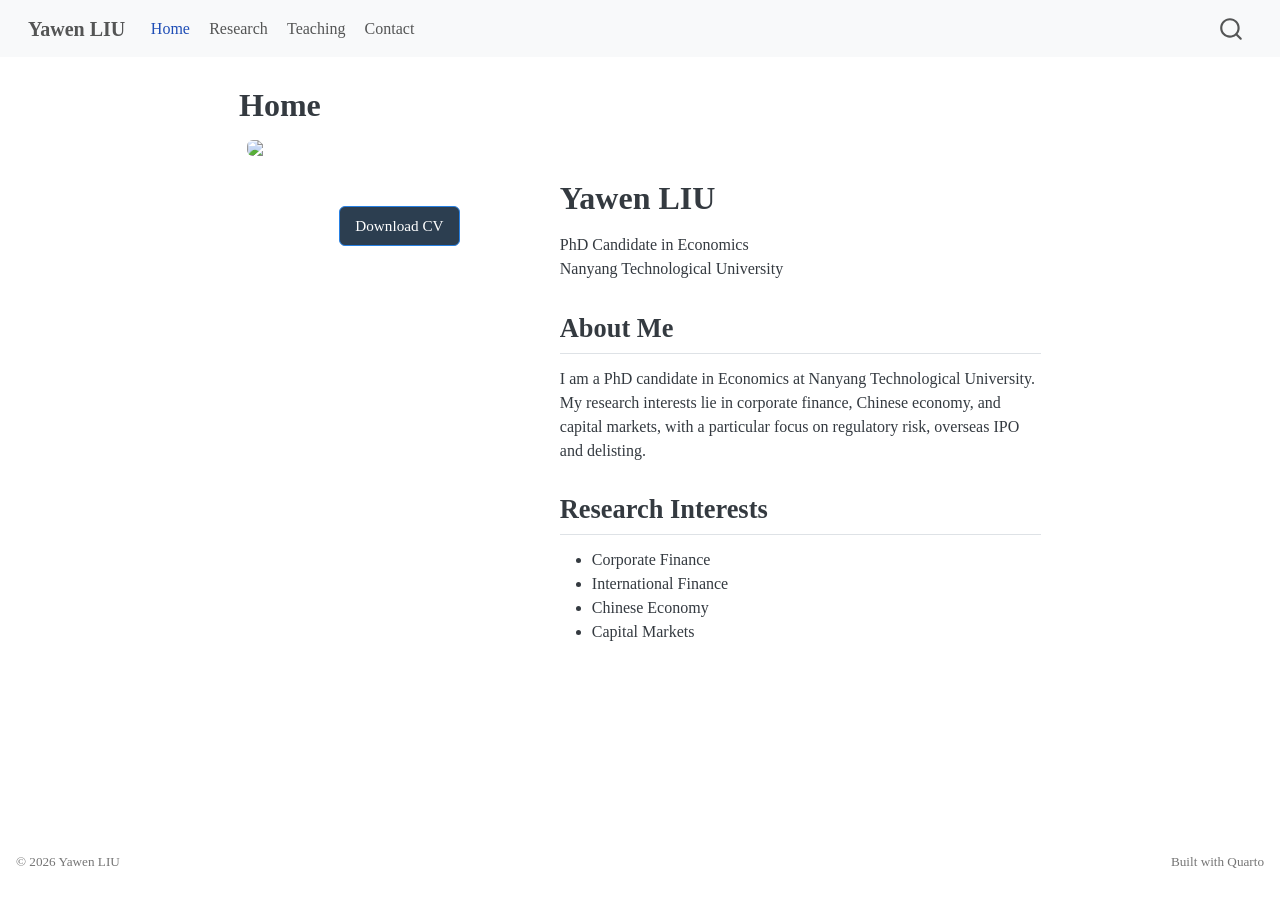
==== docs/index.html @ cfa14597 "trigger pages build" ====
<!DOCTYPE html>
<html xmlns="http://www.w3.org/1999/xhtml" lang="en" xml:lang="en"><head>

<meta charset="utf-8">
<meta name="generator" content="quarto-1.9.37">

<meta name="viewport" content="width=device-width, initial-scale=1.0, user-scalable=yes">


<title>Home – Yawen LIU</title>
<style>
/* Default styles provided by pandoc.
** See https://pandoc.org/MANUAL.html#variables-for-html for config info.
*/
code{white-space: pre-wrap;}
span.smallcaps{font-variant: small-caps;}
div.columns{display: flex; gap: min(4vw, 1.5em);}
div.column{flex: auto; overflow-x: auto;}
div.hanging-indent{margin-left: 1.5em; text-indent: -1.5em;}
ul.task-list{list-style: none;}
ul.task-list li input[type="checkbox"] {
  width: 0.8em;
  margin: 0 0.8em 0.2em -1em; /* quarto-specific, see https://github.com/quarto-dev/quarto-cli/issues/4556 */ 
  vertical-align: middle;
}
</style>


<script src="site_libs/quarto-nav/quarto-nav.js"></script>
<script src="site_libs/quarto-nav/headroom.min.js"></script>
<script src="site_libs/clipboard/clipboard.min.js"></script>
<script src="site_libs/quarto-search/autocomplete.umd.js"></script>
<script src="site_libs/quarto-search/fuse.min.js"></script>
<script src="site_libs/quarto-search/quarto-search.js"></script>
<meta name="quarto:offset" content="./">
<script src="site_libs/quarto-html/quarto.js" type="module"></script>
<script src="site_libs/quarto-html/tabsets/tabsets.js" type="module"></script>
<script src="site_libs/quarto-html/popper.min.js"></script>
<script src="site_libs/quarto-html/tippy.umd.min.js"></script>
<script src="site_libs/quarto-html/anchor.min.js"></script>
<link href="site_libs/quarto-html/tippy.css" rel="stylesheet">
<link href="site_libs/quarto-html/quarto-syntax-highlighting-7f8f88aac4f3542376d5c11b86a4c14d.css" rel="stylesheet" id="quarto-text-highlighting-styles">
<script src="site_libs/bootstrap/bootstrap.min.js"></script>
<link href="site_libs/bootstrap/bootstrap-icons.css" rel="stylesheet">
<link href="site_libs/bootstrap/bootstrap-b4e501d9e12011893331672fcf3976b9.min.css" rel="stylesheet" append-hash="true" id="quarto-bootstrap" data-mode="light">
<script id="quarto-search-options" type="application/json">{
  "location": "navbar",
  "copy-button": false,
  "collapse-after": 3,
  "panel-placement": "end",
  "type": "overlay",
  "limit": 50,
  "keyboard-shortcut": [
    "f",
    "/",
    "s"
  ],
  "show-item-context": false,
  "language": {
    "search-no-results-text": "No results",
    "search-matching-documents-text": "matching documents",
    "search-copy-link-title": "Copy link to search",
    "search-hide-matches-text": "Hide additional matches",
    "search-more-match-text": "more match in this document",
    "search-more-matches-text": "more matches in this document",
    "search-clear-button-title": "Clear",
    "search-text-placeholder": "",
    "search-detached-cancel-button-title": "Cancel",
    "search-submit-button-title": "Submit",
    "search-label": "Search"
  }
}</script>


<link rel="stylesheet" href="styles.css">
</head>

<body class="nav-fixed fullcontent quarto-light">

<div id="quarto-search-results"></div>
  <header id="quarto-header" class="headroom fixed-top">
    <nav class="navbar navbar-expand-lg " data-bs-theme="dark">
      <div class="navbar-container container-fluid">
      <div class="navbar-brand-container mx-auto">
    <a class="navbar-brand" href="./index.html">
    <span class="navbar-title">Yawen LIU</span>
    </a>
  </div>
            <div id="quarto-search" class="" title="Search"></div>
          <button class="navbar-toggler" type="button" data-bs-toggle="collapse" data-bs-target="#navbarCollapse" aria-controls="navbarCollapse" role="menu" aria-expanded="false" aria-label="Toggle navigation" onclick="if (window.quartoToggleHeadroom) { window.quartoToggleHeadroom(); }">
  <span class="navbar-toggler-icon"></span>
</button>
          <div class="collapse navbar-collapse" id="navbarCollapse">
            <ul class="navbar-nav navbar-nav-scroll me-auto">
  <li class="nav-item">
    <a class="nav-link active" href="./index.html" aria-current="page"> 
<span class="menu-text">Home</span></a>
  </li>  
  <li class="nav-item">
    <a class="nav-link" href="./research.html"> 
<span class="menu-text">Research</span></a>
  </li>  
  <li class="nav-item">
    <a class="nav-link" href="./teaching.html"> 
<span class="menu-text">Teaching</span></a>
  </li>  
  <li class="nav-item">
    <a class="nav-link" href="./contact.html"> 
<span class="menu-text">Contact</span></a>
  </li>  
</ul>
          </div> <!-- /navcollapse -->
            <div class="quarto-navbar-tools">
</div>
      </div> <!-- /container-fluid -->
    </nav>
</header>
<!-- content -->
<div id="quarto-content" class="quarto-container page-columns page-rows-contents page-layout-article page-navbar">
<!-- sidebar -->
<!-- margin-sidebar -->
    
<!-- main -->
<main class="content" id="quarto-document-content">

<header id="title-block-header" class="quarto-title-block default">
<div class="quarto-title">
<h1 class="title">Home</h1>
</div>



<div class="quarto-title-meta">

    
  
    
  </div>
  


</header>


<div class="columns">
<div class="column" style="width:40%;">
<p><img src="images/IDPhoto.jpg" class="center-img img-fluid" style="width:95.0%"></p>
<p><br> <a href="files/CV_v2026.pdf" class="btn btn-primary center-btn">Download CV</a> <!--
    [Research Page](research.html){.btn .btn-secondary}
--></p>
</div><div class="column" style="width:60%;">
<section id="yawen-liu" class="level1">
<h1>Yawen LIU</h1>
<p>PhD Candidate in Economics<br>
Nanyang Technological University</p>
<section id="about-me" class="level2">
<h2 class="anchored" data-anchor-id="about-me">About Me</h2>
<p>I am a PhD candidate in Economics at Nanyang Technological University. My research interests lie in corporate finance, Chinese economy, and capital markets, with a particular focus on regulatory risk, overseas IPO and delisting.</p>
</section>
<section id="research-interests" class="level2">
<h2 class="anchored" data-anchor-id="research-interests">Research Interests</h2>
<ul>
<li>Corporate Finance</li>
<li>International Finance</li>
<li>Chinese Economy</li>
<li>Capital Markets</li>
</ul>
<!--
    ## Working Papers

    **Foregone Growth and Missing IPO: the Effects of a Delisting Risk from the HFCAA**  
    with Guiying Laura WU
-->
</section>
</section>
</div>
</div>



</main> <!-- /main -->
<script id="quarto-html-after-body" type="application/javascript">
  window.document.addEventListener("DOMContentLoaded", function (event) {
    const icon = "";
    const anchorJS = new window.AnchorJS();
    anchorJS.options = {
      placement: 'right',
      icon: icon
    };
    anchorJS.add('.anchored');
    const isCodeAnnotation = (el) => {
      for (const clz of el.classList) {
        if (clz.startsWith('code-annotation-')) {                     
          return true;
        }
      }
      return false;
    }
    const onCopySuccess = function(e) {
      // button target
      const button = e.trigger;
      // don't keep focus
      button.blur();
      // flash "checked"
      button.classList.add('code-copy-button-checked');
      var currentTitle = button.getAttribute("title");
      button.setAttribute("title", "Copied!");
      let tooltip;
      if (window.bootstrap) {
        button.setAttribute("data-bs-toggle", "tooltip");
        button.setAttribute("data-bs-placement", "left");
        button.setAttribute("data-bs-title", "Copied!");
        tooltip = new bootstrap.Tooltip(button, 
          { trigger: "manual", 
            customClass: "code-copy-button-tooltip",
            offset: [0, -8]});
        tooltip.show();    
      }
      setTimeout(function() {
        if (tooltip) {
          tooltip.hide();
          button.removeAttribute("data-bs-title");
          button.removeAttribute("data-bs-toggle");
          button.removeAttribute("data-bs-placement");
        }
        button.setAttribute("title", currentTitle);
        button.classList.remove('code-copy-button-checked');
      }, 1000);
      // clear code selection
      e.clearSelection();
    }
    const getTextToCopy = function(trigger) {
      const outerScaffold = trigger.parentElement.cloneNode(true);
      const codeEl = outerScaffold.querySelector('code');
      for (const childEl of codeEl.children) {
        if (isCodeAnnotation(childEl)) {
          childEl.remove();
        }
      }
      return codeEl.innerText;
    }
    const clipboard = new window.ClipboardJS('.code-copy-button:not([data-in-quarto-modal])', {
      text: getTextToCopy
    });
    clipboard.on('success', onCopySuccess);
    if (window.document.getElementById('quarto-embedded-source-code-modal')) {
      const clipboardModal = new window.ClipboardJS('.code-copy-button[data-in-quarto-modal]', {
        text: getTextToCopy,
        container: window.document.getElementById('quarto-embedded-source-code-modal')
      });
      clipboardModal.on('success', onCopySuccess);
    }
      var localhostRegex = new RegExp(/^(?:http|https):\/\/localhost\:?[0-9]*\//);
      var mailtoRegex = new RegExp(/^mailto:/);
        var filterRegex = new RegExp('/' + window.location.host + '/');
      var isInternal = (href) => {
          return filterRegex.test(href) || localhostRegex.test(href) || mailtoRegex.test(href);
      }
      // Inspect non-navigation links and adorn them if external
     var links = window.document.querySelectorAll('a[href]:not(.nav-link):not(.navbar-brand):not(.toc-action):not(.sidebar-link):not(.sidebar-item-toggle):not(.pagination-link):not(.no-external):not([aria-hidden]):not(.dropdown-item):not(.quarto-navigation-tool):not(.about-link)');
      for (var i=0; i<links.length; i++) {
        const link = links[i];
        if (!isInternal(link.href)) {
          // undo the damage that might have been done by quarto-nav.js in the case of
          // links that we want to consider external
          if (link.dataset.originalHref !== undefined) {
            link.href = link.dataset.originalHref;
          }
        }
      }
    function tippyHover(el, contentFn, onTriggerFn, onUntriggerFn) {
      const config = {
        allowHTML: true,
        maxWidth: 500,
        delay: 100,
        arrow: false,
        appendTo: function(el) {
            return el.parentElement;
        },
        interactive: true,
        interactiveBorder: 10,
        theme: 'quarto',
        placement: 'bottom-start',
      };
      if (contentFn) {
        config.content = contentFn;
      }
      if (onTriggerFn) {
        config.onTrigger = onTriggerFn;
      }
      if (onUntriggerFn) {
        config.onUntrigger = onUntriggerFn;
      }
      window.tippy(el, config); 
    }
    const noterefs = window.document.querySelectorAll('a[role="doc-noteref"]');
    for (var i=0; i<noterefs.length; i++) {
      const ref = noterefs[i];
      tippyHover(ref, function() {
        // use id or data attribute instead here
        let href = ref.getAttribute('data-footnote-href') || ref.getAttribute('href');
        try { href = new URL(href).hash; } catch {}
        const id = href.replace(/^#\/?/, "");
        const note = window.document.getElementById(id);
        if (note) {
          return note.innerHTML;
        } else {
          return "";
        }
      });
    }
    const xrefs = window.document.querySelectorAll('a.quarto-xref');
    const processXRef = (id, note) => {
      // Strip column container classes
      const stripColumnClz = (el) => {
        el.classList.remove("page-full", "page-columns");
        if (el.children) {
          for (const child of el.children) {
            stripColumnClz(child);
          }
        }
      }
      stripColumnClz(note)
      if (id === null || id.startsWith('sec-')) {
        // Special case sections, only their first couple elements
        const container = document.createElement("div");
        if (note.children && note.children.length > 2) {
          container.appendChild(note.children[0].cloneNode(true));
          for (let i = 1; i < note.children.length; i++) {
            const child = note.children[i];
            if (child.tagName === "P" && child.innerText === "") {
              continue;
            } else {
              container.appendChild(child.cloneNode(true));
              break;
            }
          }
          if (window.Quarto?.typesetMath) {
            window.Quarto.typesetMath(container);
          }
          return container.innerHTML
        } else {
          if (window.Quarto?.typesetMath) {
            window.Quarto.typesetMath(note);
          }
          return note.innerHTML;
        }
      } else {
        // Remove any anchor links if they are present
        const anchorLink = note.querySelector('a.anchorjs-link');
        if (anchorLink) {
          anchorLink.remove();
        }
        if (window.Quarto?.typesetMath) {
          window.Quarto.typesetMath(note);
        }
        if (note.classList.contains("callout")) {
          return note.outerHTML;
        } else {
          return note.innerHTML;
        }
      }
    }
    for (var i=0; i<xrefs.length; i++) {
      const xref = xrefs[i];
      tippyHover(xref, undefined, function(instance) {
        instance.disable();
        let url = xref.getAttribute('href');
        let hash = undefined; 
        if (url.startsWith('#')) {
          hash = url;
        } else {
          try { hash = new URL(url).hash; } catch {}
        }
        if (hash) {
          const id = hash.replace(/^#\/?/, "");
          const note = window.document.getElementById(id);
          if (note !== null) {
            try {
              const html = processXRef(id, note.cloneNode(true));
              instance.setContent(html);
            } finally {
              instance.enable();
              instance.show();
            }
          } else {
            // See if we can fetch this
            fetch(url.split('#')[0])
            .then(res => res.text())
            .then(html => {
              const parser = new DOMParser();
              const htmlDoc = parser.parseFromString(html, "text/html");
              const note = htmlDoc.getElementById(id);
              if (note !== null) {
                const html = processXRef(id, note);
                instance.setContent(html);
              } 
            }).finally(() => {
              instance.enable();
              instance.show();
            });
          }
        } else {
          // See if we can fetch a full url (with no hash to target)
          // This is a special case and we should probably do some content thinning / targeting
          fetch(url)
          .then(res => res.text())
          .then(html => {
            const parser = new DOMParser();
            const htmlDoc = parser.parseFromString(html, "text/html");
            const note = htmlDoc.querySelector('main.content');
            if (note !== null) {
              // This should only happen for chapter cross references
              // (since there is no id in the URL)
              // remove the first header
              if (note.children.length > 0 && note.children[0].tagName === "HEADER") {
                note.children[0].remove();
              }
              const html = processXRef(null, note);
              instance.setContent(html);
            } 
          }).finally(() => {
            instance.enable();
            instance.show();
          });
        }
      }, function(instance) {
      });
    }
        let selectedAnnoteEl;
        const selectorForAnnotation = ( cell, annotation) => {
          let cellAttr = 'data-code-cell="' + cell + '"';
          let lineAttr = 'data-code-annotation="' +  annotation + '"';
          const selector = 'span[' + cellAttr + '][' + lineAttr + ']';
          return selector;
        }
        const selectCodeLines = (annoteEl) => {
          const doc = window.document;
          const targetCell = annoteEl.getAttribute("data-target-cell");
          const targetAnnotation = annoteEl.getAttribute("data-target-annotation");
          const annoteSpan = window.document.querySelector(selectorForAnnotation(targetCell, targetAnnotation));
          const lines = annoteSpan.getAttribute("data-code-lines").split(",");
          const lineIds = lines.map((line) => {
            return targetCell + "-" + line;
          })
          let top = null;
          let height = null;
          let parent = null;
          if (lineIds.length > 0) {
              //compute the position of the single el (top and bottom and make a div)
              const el = window.document.getElementById(lineIds[0]);
              top = el.offsetTop;
              height = el.offsetHeight;
              parent = el.parentElement.parentElement;
            if (lineIds.length > 1) {
              const lastEl = window.document.getElementById(lineIds[lineIds.length - 1]);
              const bottom = lastEl.offsetTop + lastEl.offsetHeight;
              height = bottom - top;
            }
            if (top !== null && height !== null && parent !== null) {
              // cook up a div (if necessary) and position it 
              let div = window.document.getElementById("code-annotation-line-highlight");
              if (div === null) {
                div = window.document.createElement("div");
                div.setAttribute("id", "code-annotation-line-highlight");
                div.style.position = 'absolute';
                parent.appendChild(div);
              }
              div.style.top = top - 2 + "px";
              div.style.height = height + 4 + "px";
              div.style.left = 0;
              let gutterDiv = window.document.getElementById("code-annotation-line-highlight-gutter");
              if (gutterDiv === null) {
                gutterDiv = window.document.createElement("div");
                gutterDiv.setAttribute("id", "code-annotation-line-highlight-gutter");
                gutterDiv.style.position = 'absolute';
                const codeCell = window.document.getElementById(targetCell);
                const gutter = codeCell.querySelector('.code-annotation-gutter');
                gutter.appendChild(gutterDiv);
              }
              gutterDiv.style.top = top - 2 + "px";
              gutterDiv.style.height = height + 4 + "px";
            }
            selectedAnnoteEl = annoteEl;
          }
        };
        const unselectCodeLines = () => {
          const elementsIds = ["code-annotation-line-highlight", "code-annotation-line-highlight-gutter"];
          elementsIds.forEach((elId) => {
            const div = window.document.getElementById(elId);
            if (div) {
              div.remove();
            }
          });
          selectedAnnoteEl = undefined;
        };
          // Handle positioning of the toggle
      window.addEventListener(
        "resize",
        throttle(() => {
          elRect = undefined;
          if (selectedAnnoteEl) {
            selectCodeLines(selectedAnnoteEl);
          }
        }, 10)
      );
      function throttle(fn, ms) {
      let throttle = false;
      let timer;
        return (...args) => {
          if(!throttle) { // first call gets through
              fn.apply(this, args);
              throttle = true;
          } else { // all the others get throttled
              if(timer) clearTimeout(timer); // cancel #2
              timer = setTimeout(() => {
                fn.apply(this, args);
                timer = throttle = false;
              }, ms);
          }
        };
      }
        // Attach click handler to the DT
        const annoteDls = window.document.querySelectorAll('dt[data-target-cell]');
        for (const annoteDlNode of annoteDls) {
          annoteDlNode.addEventListener('click', (event) => {
            const clickedEl = event.target;
            if (clickedEl !== selectedAnnoteEl) {
              unselectCodeLines();
              const activeEl = window.document.querySelector('dt[data-target-cell].code-annotation-active');
              if (activeEl) {
                activeEl.classList.remove('code-annotation-active');
              }
              selectCodeLines(clickedEl);
              clickedEl.classList.add('code-annotation-active');
            } else {
              // Unselect the line
              unselectCodeLines();
              clickedEl.classList.remove('code-annotation-active');
            }
          });
        }
    const findCites = (el) => {
      const parentEl = el.parentElement;
      if (parentEl) {
        const cites = parentEl.dataset.cites;
        if (cites) {
          return {
            el,
            cites: cites.split(' ')
          };
        } else {
          return findCites(el.parentElement)
        }
      } else {
        return undefined;
      }
    };
    var bibliorefs = window.document.querySelectorAll('a[role="doc-biblioref"]');
    for (var i=0; i<bibliorefs.length; i++) {
      const ref = bibliorefs[i];
      const citeInfo = findCites(ref);
      if (citeInfo) {
        tippyHover(citeInfo.el, function() {
          var popup = window.document.createElement('div');
          citeInfo.cites.forEach(function(cite) {
            var citeDiv = window.document.createElement('div');
            citeDiv.classList.add('hanging-indent');
            citeDiv.classList.add('csl-entry');
            var biblioDiv = window.document.getElementById('ref-' + cite);
            if (biblioDiv) {
              citeDiv.innerHTML = biblioDiv.innerHTML;
            }
            popup.appendChild(citeDiv);
          });
          return popup.innerHTML;
        });
      }
    }
  });
  </script>
</div> <!-- /content -->
<footer class="footer">
  <div class="nav-footer">
    <div class="nav-footer-left">
<p>© 2026 Yawen LIU</p>
</div>   
    <div class="nav-footer-center">
      &nbsp;
    </div>
    <div class="nav-footer-right">
<p>Built with Quarto</p>
</div>
  </div>
</footer>




</body></html>
---- docs/site_libs/quarto-html/tippy.css ----
.tippy-box[data-animation=fade][data-state=hidden]{opacity:0}[data-tippy-root]{max-width:calc(100vw - 10px)}.tippy-box{position:relative;background-color:#333;color:#fff;border-radius:4px;font-size:14px;line-height:1.4;white-space:normal;outline:0;transition-property:transform,visibility,opacity}.tippy-box[data-placement^=top]>.tippy-arrow{bottom:0}.tippy-box[data-placement^=top]>.tippy-arrow:before{bottom:-7px;left:0;border-width:8px 8px 0;border-top-color:initial;transform-origin:center top}.tippy-box[data-placement^=bottom]>.tippy-arrow{top:0}.tippy-box[data-placement^=bottom]>.tippy-arrow:before{top:-7px;left:0;border-width:0 8px 8px;border-bottom-color:initial;transform-origin:center bottom}.tippy-box[data-placement^=left]>.tippy-arrow{right:0}.tippy-box[data-placement^=left]>.tippy-arrow:before{border-width:8px 0 8px 8px;border-left-color:initial;right:-7px;transform-origin:center left}.tippy-box[data-placement^=right]>.tippy-arrow{left:0}.tippy-box[data-placement^=right]>.tippy-arrow:before{left:-7px;border-width:8px 8px 8px 0;border-right-color:initial;transform-origin:center right}.tippy-box[data-inertia][data-state=visible]{transition-timing-function:cubic-bezier(.54,1.5,.38,1.11)}.tippy-arrow{width:16px;height:16px;color:#333}.tippy-arrow:before{content:"";position:absolute;border-color:transparent;border-style:solid}.tippy-content{position:relative;padding:5px 9px;z-index:1}
---- docs/site_libs/quarto-html/quarto-syntax-highlighting-7f8f88aac4f3542376d5c11b86a4c14d.css ----
/* quarto syntax highlight colors */
:root {
  --quarto-hl-ot-color: #003B4F;
  --quarto-hl-at-color: #657422;
  --quarto-hl-ss-color: #20794D;
  --quarto-hl-an-color: #5E5E5E;
  --quarto-hl-fu-color: #4758AB;
  --quarto-hl-st-color: #20794D;
  --quarto-hl-cf-color: #003B4F;
  --quarto-hl-op-color: #5E5E5E;
  --quarto-hl-er-color: #AD0000;
  --quarto-hl-bn-color: #AD0000;
  --quarto-hl-al-color: #AD0000;
  --quarto-hl-va-color: #111111;
  --quarto-hl-bu-color: inherit;
  --quarto-hl-ex-color: inherit;
  --quarto-hl-pp-color: #AD0000;
  --quarto-hl-in-color: #5E5E5E;
  --quarto-hl-vs-color: #20794D;
  --quarto-hl-wa-color: #5E5E5E;
  --quarto-hl-do-color: #5E5E5E;
  --quarto-hl-im-color: #00769E;
  --quarto-hl-ch-color: #20794D;
  --quarto-hl-dt-color: #AD0000;
  --quarto-hl-fl-color: #AD0000;
  --quarto-hl-co-color: #5E5E5E;
  --quarto-hl-cv-color: #5E5E5E;
  --quarto-hl-cn-color: #8f5902;
  --quarto-hl-sc-color: #5E5E5E;
  --quarto-hl-dv-color: #AD0000;
  --quarto-hl-kw-color: #003B4F;
}

/* other quarto variables */
:root {
  --quarto-font-monospace: SFMono-Regular, Menlo, Monaco, Consolas, "Liberation Mono", "Courier New", monospace;
}

/* syntax highlight based on Pandoc's rules */
pre > code.sourceCode > span {
  color: #003B4F;
}

code.sourceCode > span {
  color: #003B4F;
}

div.sourceCode,
div.sourceCode pre.sourceCode {
  color: #003B4F;
}

/* Normal */
code span {
  color: #003B4F;
}

/* Alert */
code span.al {
  color: #AD0000;
  font-style: inherit;
}

/* Annotation */
code span.an {
  color: #5E5E5E;
  font-style: inherit;
}

/* Attribute */
code span.at {
  color: #657422;
  font-style: inherit;
}

/* BaseN */
code span.bn {
  color: #AD0000;
  font-style: inherit;
}

/* BuiltIn */
code span.bu {
  font-style: inherit;
}

/* ControlFlow */
code span.cf {
  color: #003B4F;
  font-weight: bold;
  font-style: inherit;
}

/* Char */
code span.ch {
  color: #20794D;
  font-style: inherit;
}

/* Constant */
code span.cn {
  color: #8f5902;
  font-style: inherit;
}

/* Comment */
code span.co {
  color: #5E5E5E;
  font-style: inherit;
}

/* CommentVar */
code span.cv {
  color: #5E5E5E;
  font-style: italic;
}

/* Documentation */
code span.do {
  color: #5E5E5E;
  font-style: italic;
}

/* DataType */
code span.dt {
  color: #AD0000;
  font-style: inherit;
}

/* DecVal */
code span.dv {
  color: #AD0000;
  font-style: inherit;
}

/* Error */
code span.er {
  color: #AD0000;
  font-style: inherit;
}

/* Extension */
code span.ex {
  font-style: inherit;
}

/* Float */
code span.fl {
  color: #AD0000;
  font-style: inherit;
}

/* Function */
code span.fu {
  color: #4758AB;
  font-style: inherit;
}

/* Import */
code span.im {
  color: #00769E;
  font-style: inherit;
}

/* Information */
code span.in {
  color: #5E5E5E;
  font-style: inherit;
}

/* Keyword */
code span.kw {
  color: #003B4F;
  font-weight: bold;
  font-style: inherit;
}

/* Operator */
code span.op {
  color: #5E5E5E;
  font-style: inherit;
}

/* Other */
code span.ot {
  color: #003B4F;
  font-style: inherit;
}

/* Preprocessor */
code span.pp {
  color: #AD0000;
  font-style: inherit;
}

/* SpecialChar */
code span.sc {
  color: #5E5E5E;
  font-style: inherit;
}

/* SpecialString */
code span.ss {
  color: #20794D;
  font-style: inherit;
}

/* String */
code span.st {
  color: #20794D;
  font-style: inherit;
}

/* Variable */
code span.va {
  color: #111111;
  font-style: inherit;
}

/* VerbatimString */
code span.vs {
  color: #20794D;
  font-style: inherit;
}

/* Warning */
code span.wa {
  color: #5E5E5E;
  font-style: italic;
}

.prevent-inlining {
  content: "</";
}

/*# sourceMappingURL=789ad8cd35626ba772517505b42a116e.css.map */
---- docs/styles.css ----
body {
  max-width: 1500px;
  margin: auto;
}

h1, h2, h3 {
  margin-top: 1.2em;
  margin-bottom: 0.5em;
}

.navbar-brand {
  font-weight: 600;
}

img {
  border-radius: 6px;
}

.btn {
  display: inline-block;
  padding: 0.5em 1em;
  margin-right: 0.5em;
  text-decoration: none;
  border-radius: 6px;
  font-size: 0.95em;
}

.btn-primary {
  background-color: #2c3e50;
  color: white;
}

.btn-secondary {
  background-color: #e9ecef;
  color: #222;
}

.center-img {
  display: block;
  margin-left: auto;
  margin-right: auto;
}

.center-btn {
  display: block;
  width: fit-content;
  margin: 10px auto;
}
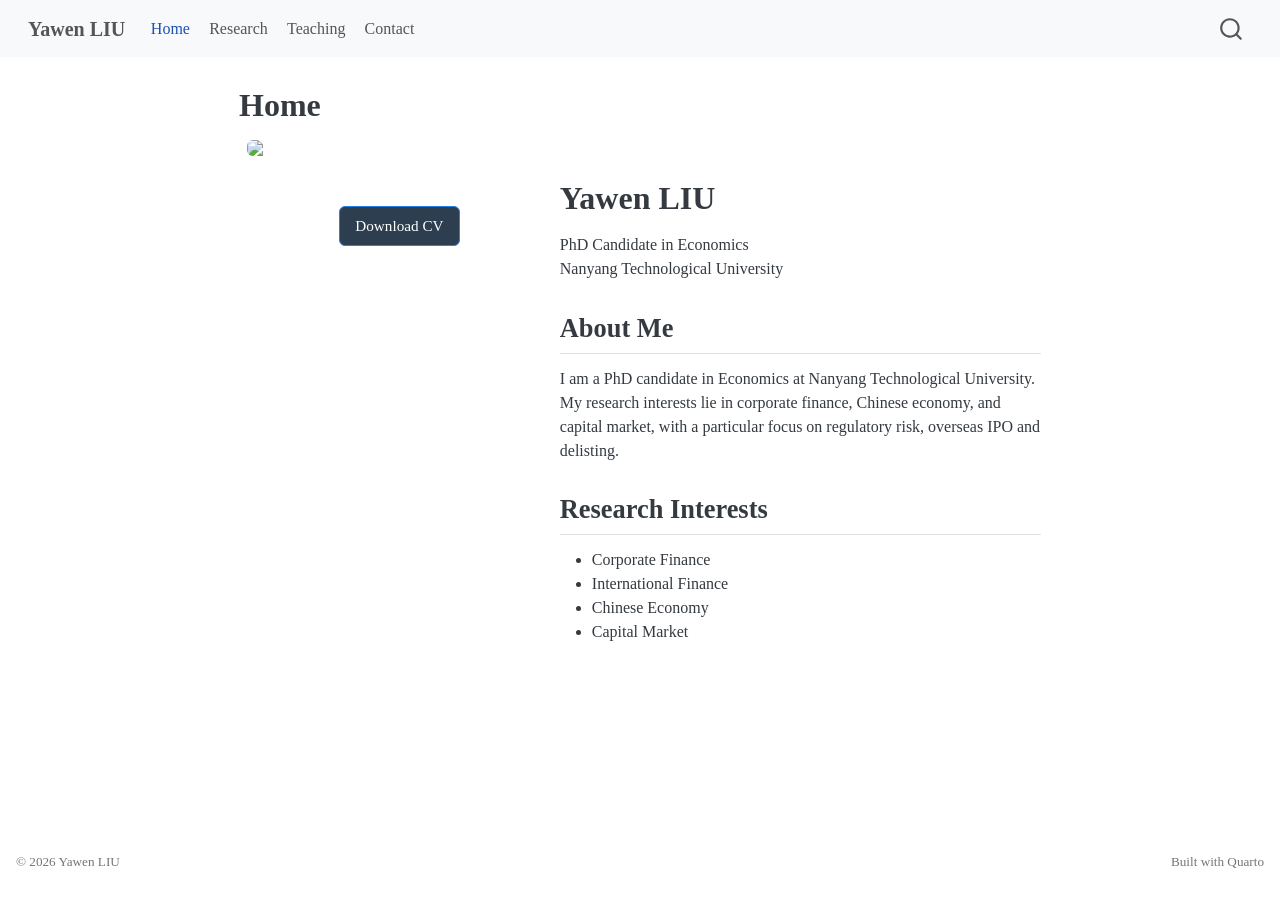
==== commit fb2dd9b4: "Update website" ====
--- a/docs/index.html
+++ b/docs/index.html
@@ -145,7 +145,7 @@
 <div class="columns">
 <div class="column" style="width:40%;">
 <p><img src="images/IDPhoto.jpg" class="center-img img-fluid" style="width:95.0%"></p>
-<p><br> <a href="files/CV_v2026.pdf" class="btn btn-primary center-btn">Download CV</a> <!--
+<p><br> <a href="files/CV_2026.pdf" class="btn btn-primary center-btn">Download CV</a> <!--
     [Research Page](research.html){.btn .btn-secondary}
 --></p>
 </div><div class="column" style="width:60%;">
@@ -155,7 +155,7 @@
 Nanyang Technological University</p>
 <section id="about-me" class="level2">
 <h2 class="anchored" data-anchor-id="about-me">About Me</h2>
-<p>I am a PhD candidate in Economics at Nanyang Technological University. My research interests lie in corporate finance, Chinese economy, and capital markets, with a particular focus on regulatory risk, overseas IPO and delisting.</p>
+<p>I am a PhD candidate in Economics at Nanyang Technological University. My research interests lie in corporate finance, Chinese economy, and capital market, with a particular focus on regulatory risk, overseas IPO and delisting.</p>
 </section>
 <section id="research-interests" class="level2">
 <h2 class="anchored" data-anchor-id="research-interests">Research Interests</h2>
@@ -163,7 +163,7 @@
 <li>Corporate Finance</li>
 <li>International Finance</li>
 <li>Chinese Economy</li>
-<li>Capital Markets</li>
+<li>Capital Market</li>
 </ul>
 <!--
     ## Working Papers
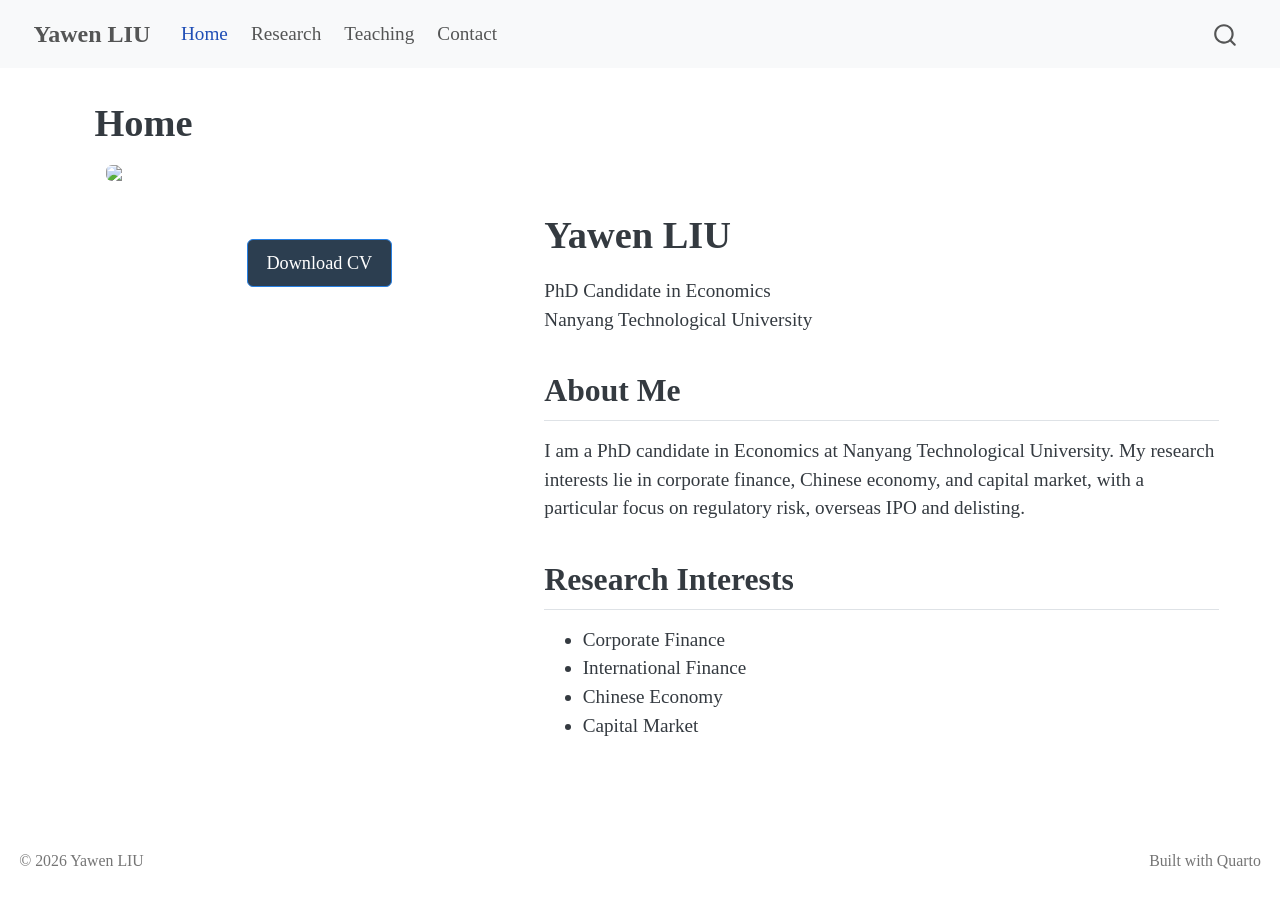
==== commit b64986bd: "Update website style" ====
--- a/docs/index.html
+++ b/docs/index.html
@@ -42,7 +42,7 @@
 <link href="site_libs/quarto-html/quarto-syntax-highlighting-7f8f88aac4f3542376d5c11b86a4c14d.css" rel="stylesheet" id="quarto-text-highlighting-styles">
 <script src="site_libs/bootstrap/bootstrap.min.js"></script>
 <link href="site_libs/bootstrap/bootstrap-icons.css" rel="stylesheet">
-<link href="site_libs/bootstrap/bootstrap-b4e501d9e12011893331672fcf3976b9.min.css" rel="stylesheet" append-hash="true" id="quarto-bootstrap" data-mode="light">
+<link href="site_libs/bootstrap/bootstrap-4037f201cefac6a50f9c87d496d2ad98.min.css" rel="stylesheet" append-hash="true" id="quarto-bootstrap" data-mode="light">
 <script id="quarto-search-options" type="application/json">{
   "location": "navbar",
   "copy-button": false,
@@ -145,7 +145,7 @@
 <div class="columns">
 <div class="column" style="width:40%;">
 <p><img src="images/IDPhoto.jpg" class="center-img img-fluid" style="width:95.0%"></p>
-<p><br> <a href="files/CV_2026.pdf" class="btn btn-primary center-btn">Download CV</a> <!--
+<p><br> <a href="files/CV_v2026.pdf" class="btn btn-primary center-btn">Download CV</a> <!--
     [Research Page](research.html){.btn .btn-secondary}
 --></p>
 </div><div class="column" style="width:60%;">
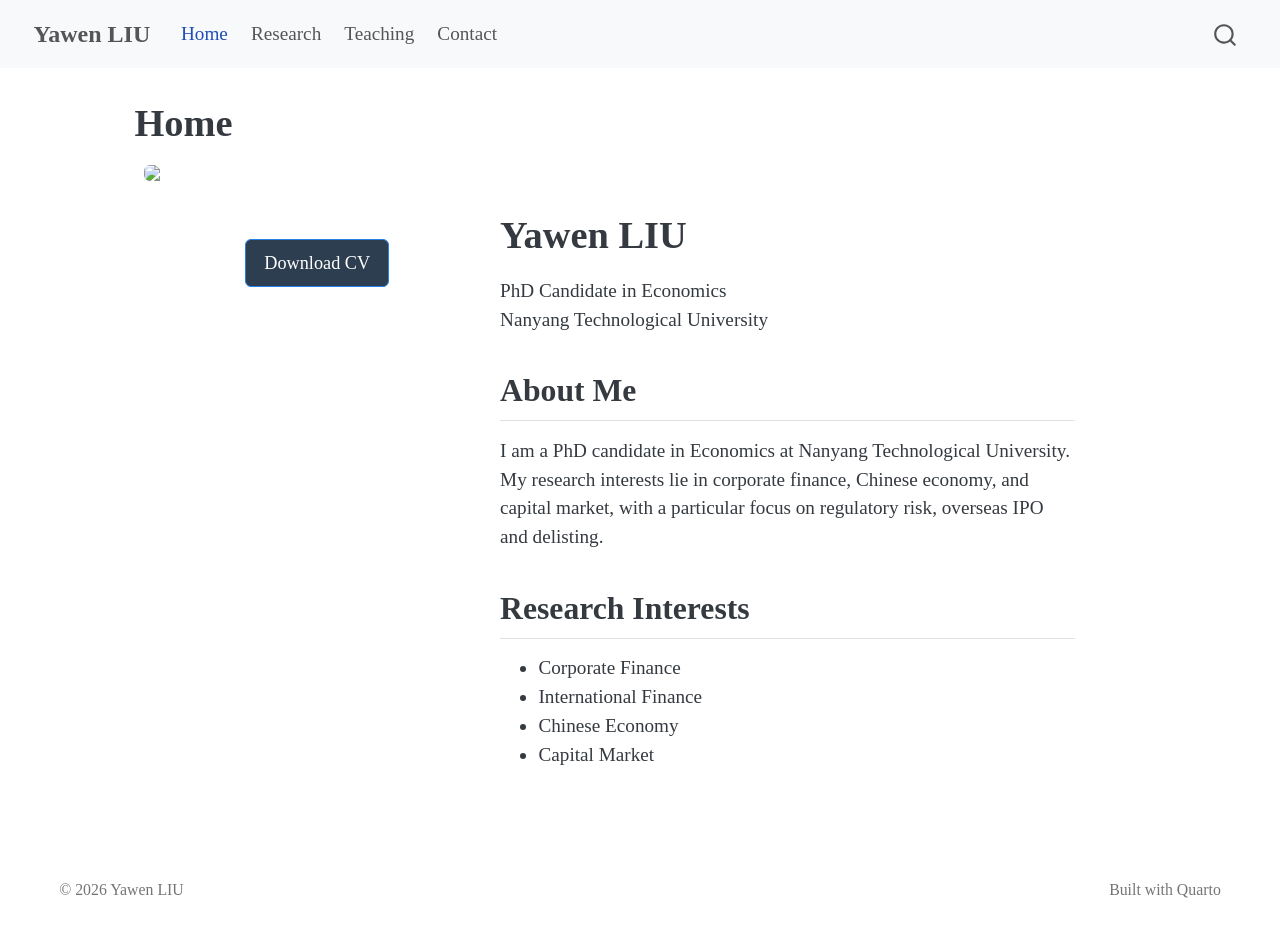
==== commit 7e6fd9e8: "Update homepage layout" ====
--- a/docs/index.html
+++ b/docs/index.html
@@ -142,13 +142,13 @@
 </header>
 
 
-<div class="columns">
-<div class="column" style="width:40%;">
+<div class="columns home-columns">
+<div class="column" style="width:35%;">
 <p><img src="images/IDPhoto.jpg" class="center-img img-fluid" style="width:95.0%"></p>
 <p><br> <a href="files/CV_v2026.pdf" class="btn btn-primary center-btn">Download CV</a> <!--
     [Research Page](research.html){.btn .btn-secondary}
 --></p>
-</div><div class="column" style="width:60%;">
+</div><div class="column" style="width:55%;">
 <section id="yawen-liu" class="level1">
 <h1>Yawen LIU</h1>
 <p>PhD Candidate in Economics<br>
--- a/docs/styles.css
+++ b/docs/styles.css
@@ -1,5 +1,5 @@
 body {
-  max-width: 1500px;
+  max-width: 1200px;
   margin: auto;
 }
 
@@ -45,4 +45,8 @@
   display: block;
   width: fit-content;
   margin: 10px auto;
+}
+
+.home-columns {
+  gap: 5rem;
 }
